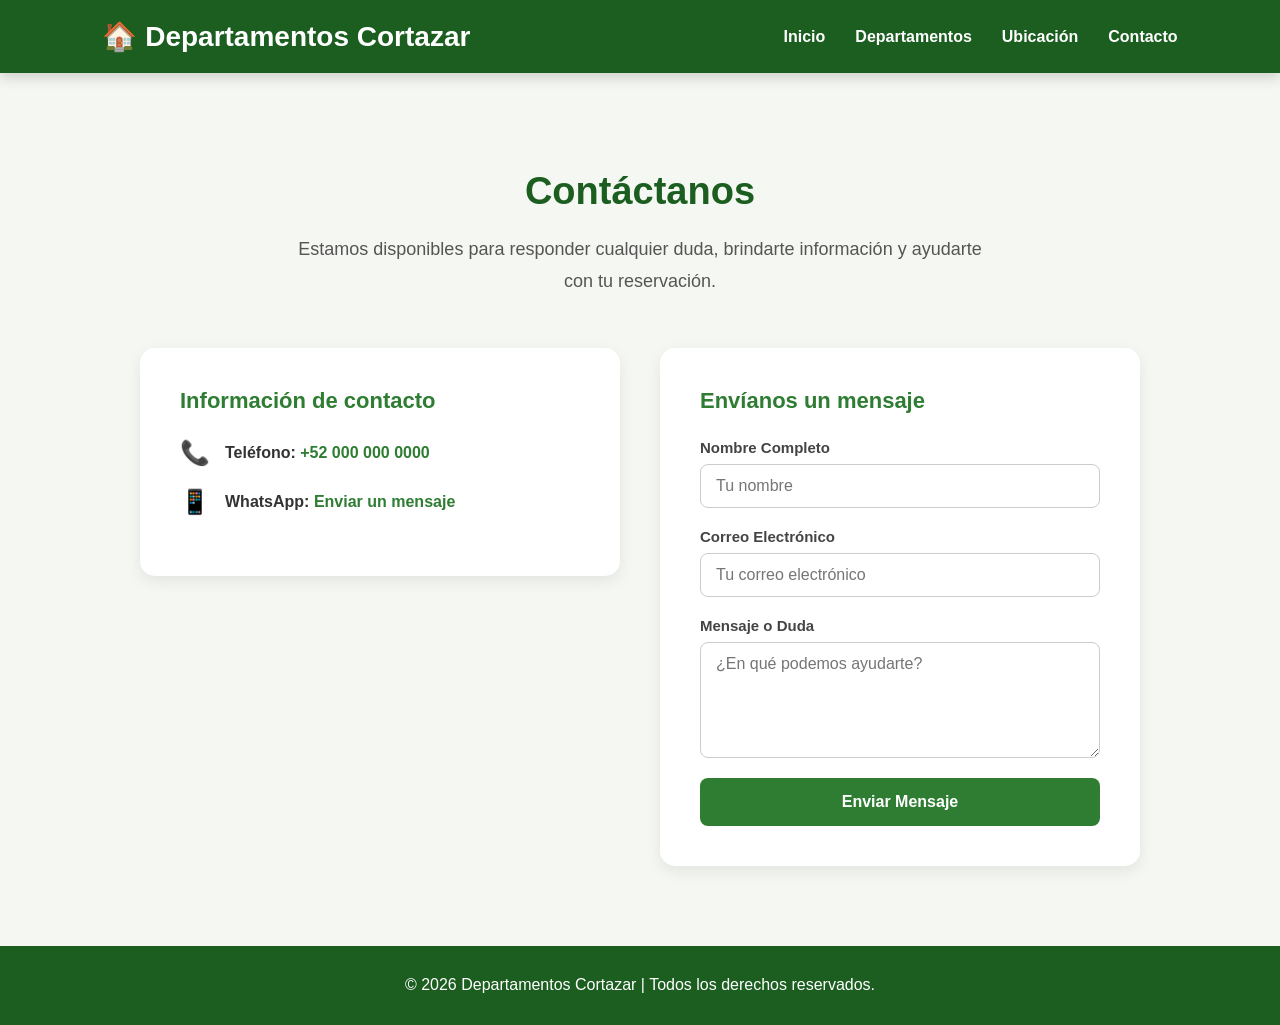
==== contacto.html @ 1f98e978 "first commit" ====
<!DOCTYPE html>
<html lang="es">

<body>
<head>

    <meta charset="UTF-8">
    <meta name="viewport" content="width=device-width, initial-scale=1.0">

    <title>Departamentos Cortazar</title>

    <link rel="icon" type="image/png" href="fotos/favicon.png">

    <link rel="stylesheet" href="estilos.css">

</head>
<header>
    <div class="logo">
        <h1>🏠 Departamentos Cortazar</h1>
    </div>
    <nav>
        <a href="index.html">Inicio</a>
        <a href="departamentos.html">Departamentos</a>
        <a href="ubicacion.html">Ubicación</a>
        <a href="contacto.html">Contacto</a>
    </nav>
</header>

<main>
    <section class="contacto-seccion">
        <h2>Contáctanos</h2>
        <p class="contacto-subtitulo">
            Estamos disponibles para responder cualquier duda, brindarte información y ayudarte con tu reservación.
        </p>

        <div class="contacto-contenedor">
            <div class="info-contacto">
                <h3>Información de contacto</h3>
                <div class="info-item">
                    <span class="icono-contacto">📞</span>
                    <p><strong>Teléfono:</strong> <a href="tel:+520000000000">+52 000 000 0000</a></p>
                </div>
                <div class="info-item">
                    <span class="icono-contacto">📱</span>
                    <p><strong>WhatsApp:</strong> <a href="https://wa.me/520000000000" target="_blank">Enviar un mensaje</a></p>
                </div>
            </div>

            <div class="formulario-contacto">
                <h3>Envíanos un mensaje</h3>
                <form action="#">
                    <div class="grupo-campo">
                        <label for="nombre">Nombre Completo</label>
                        <input type="text" id="nombre" placeholder="Tu nombre" required>
                    </div>
                    <div class="grupo-campo">
                        <label for="correo">Correo Electrónico</label>
                        <input type="email" id="correo" placeholder="Tu correo electrónico" required>
                    </div>
                    <div class="grupo-campo">
                        <label for="mensaje">Mensaje o Duda</label>
                        <textarea id="mensaje" rows="5" placeholder="¿En qué podemos ayudarte?" required></textarea>
                    </div>
                    <button type="submit" class="boton-enviar">Enviar Mensaje</button>
                </form>
            </div>
        </div>
    </section>
</main>

<footer>
    <p>© 2026 Departamentos Cortazar | Todos los derechos reservados.</p>
</footer>

</body>
</html>
---- estilos.css ----
/*====================================
        VARIABLES GENERALES
====================================*/

:root{

    --verde:#2E7D32;
    --verde-oscuro:#1B5E20;
    --verde-claro:#81C784;

    --blanco:#ffffff;
    --gris:#f5f7f2;
    --gris-texto:#555;
    --negro:#222;

    --radio:18px;

    --sombra:0 12px 30px rgba(0,0,0,.12);

    --transicion:.35s ease;

}

*{
    margin:0;
    padding:0;
    box-sizing:border-box;
    font-family:"Segoe UI", Arial, sans-serif;
}

html{
    scroll-behavior:smooth;
}

body{
    background:#F5F7F2;
    color:#333;
}

main{
    margin-top:90px;
}

section{
    padding:80px 10%;
}

h2{
    color:#1B5E20;
    font-size:38px;
    margin-bottom:20px;
}

p{
    line-height:1.8;
}

/* ==========================
   ENCABEZADO
========================== */

header{

    width:100%;
    background:#1B5E20;

    display:flex;
    justify-content:space-between;
    align-items:center;

    padding:20px 8%;

    position:fixed;
    top:0;
    left:0;

    z-index:1000;

    box-shadow:0 5px 12px rgba(0,0,0,.15);

}

.logo h1{

    color:white;
    font-size:28px;

}

nav{

    display:flex;
    gap:30px;

}

nav a{

    color:white;
    text-decoration:none;
    font-weight:bold;
    transition:.3s;

}

nav a:hover{

    color:#A5D6A7;

}

/* ==========================
        UBICACIÓN
========================== */

.ubicacion{

    text-align:center;
    background:white;

}

.ubicacion p{

    max-width:850px;
    margin:20px auto 40px;
    font-size:18px;

}

/* ==========================
            MAPA
========================== */

.mapa{

    width:100%;
    max-width:1000px;

    margin:auto;

    border-radius:15px;

    overflow:hidden;

    box-shadow:0 8px 20px rgba(0,0,0,.15);

}

.mapa iframe{

    width:100%;
    height:500px;
    border:none;

}

/* ==========================
      LUGARES CERCANOS
========================== */

.beneficios{

    background:#F5F7F2;

}

.beneficios h2{

    text-align:center;
    margin-bottom:50px;

}

.contenedor{

    display:grid;

    grid-template-columns:repeat(auto-fit,minmax(250px,1fr));

    gap:30px;

}

.tarjeta{

    background:white;

    padding:35px;

    border-radius:15px;

    text-align:center;

    box-shadow:0 5px 15px rgba(0,0,0,.10);

    transition:.3s;

}

.tarjeta:hover{

    transform:translateY(-8px);

}

.icono{

    display:block;

    font-size:50px;

    margin-bottom:20px;

}

.tarjeta h3{

    color:#2E7D32;

    margin-bottom:15px;

}

.tarjeta p{

    color:#555;

}

/* ==========================
        CÓMO LLEGAR
========================== */

.historia{

    background:white;

    text-align:center;

}

.historia p{

    max-width:850px;

    margin:auto;

    font-size:18px;

}

/* ==========================
          FOOTER
========================== */

footer{

    background:#1B5E20;

    color:white;

    text-align:center;

    padding:25px;

}

/* ==========================
        RESPONSIVE
========================== */

@media (max-width:900px){

    header{

        flex-direction:column;

        gap:15px;

        padding:15px;

    }

    nav{

        flex-wrap:wrap;

        justify-content:center;

        gap:15px;

    }

    section{

        padding:60px 6%;

    }

    h2{

        font-size:30px;

    }

    .mapa iframe{

        height:350px;

    }

    .contenedor{

        grid-template-columns:1fr;

    }

}
/*=========================
    INFORMACIÓN UBICACIÓN
=========================*/

.informacion-ubicacion{

    margin-top:40px;

    background:white;

    padding:35px;

    border-radius:15px;

    text-align:center;

    box-shadow:var(--sombra);

}

.informacion-ubicacion h3{

    color:var(--verde-oscuro);

    margin-bottom:15px;

}

.informacion-ubicacion p{

    margin-bottom:25px;

}
/*=========================
      BOTÓN DEL MAPA
=========================*/

.boton-mapa{

    margin-top:30px;

    text-align:center;

}

.boton-mapa .boton{

    display:inline-block;

    background:#2E7D32;

    color:white;

    text-decoration:none;

    padding:15px 35px;

    border-radius:10px;

    font-size:18px;

    font-weight:bold;

    transition:.3s;

}

.boton-mapa .boton:hover{

    background:#1B5E20;

    transform:translateY(-3px);

}

/* ==========================
        PÁGINA DE CONTACTO
========================== */

.contacto-seccion {
    background: #F5F7F2;
    text-align: center;
}

.contacto-subtitulo {
    max-width: 700px;
    margin: 0 auto 50px;
    font-size: 18px;
    color: #555;
}

.contacto-contenedor {
    display: flex;
    gap: 40px;
    max-width: 1000px;
    margin: 0 auto;
    text-align: left;
    align-items: flex-start;
}

/* Tarjeta de información */
.info-contacto, .formulario-contacto {
    background: white;
    padding: 40px;
    border-radius: 15px;
    box-shadow: 0 5px 15px rgba(0,0,0,.08);
    flex: 1;
}

.info-contacto h3, .formulario-contacto h3 {
    color: #2E7D32;
    margin-bottom: 25px;
    font-size: 22px;
}

.info-item {
    display: flex;
    align-items: center;
    gap: 15px;
    margin-bottom: 20px;
}

.icono-contacto {
    font-size: 24px;
}

.info-item a {
    color: #2E7D32;
    text-decoration: none;
    font-weight: bold;
}

.info-item a:hover {
    text-decoration: underline;
}

/* Formulario */
.grupo-campo {
    margin-bottom: 20px;
    display: flex;
    flex-direction: column;
    gap: 8px;
}

.grupo-campo label {
    font-weight: 600;
    color: #444;
    font-size: 15px;
}

.grupo-campo input, .grupo-campo textarea {
    width: 100%;
    padding: 12px 15px;
    border: 1px solid #ccc;
    border-radius: 8px;
    font-size: 16px;
    font-family: inherit;
    transition: .3s;
}

.grupo-campo input:focus, .grupo-campo textarea:focus {
    border-color: #2E7D32;
    outline: none;
    box-shadow: 0 0 0 3px rgba(46, 125, 50, 0.15);
}

.boton-enviar {
    background: #2E7D32;
    color: white;
    border: none;
    padding: 15px 30px;
    font-size: 16px;
    font-weight: bold;
    border-radius: 8px;
    cursor: pointer;
    width: 100%;
    transition: .3s;
}

.boton-enviar:hover {
    background: #1B5E20;
    transform: translateY(-2px);
}

/* Adaptación responsiva adicional */
@media (max-width: 768px) {
    .contacto-contenedor {
        flex-direction: column;
    }
    .info-contacto, .formulario-contacto {
        width: 100%;
        padding: 30px 20px;
    }
}

/*=========================================
        DEPARTAMENTOS
=========================================*/

.titulo-departamentos{

    padding:140px 10% 70px;

    text-align:center;

}

.titulo-departamentos h2{

    font-size:52px;

    color:#1B5E20;

    margin-bottom:20px;

}

.titulo-departamentos p{

    max-width:750px;

    margin:auto;

    color:#555;

    font-size:20px;

    line-height:1.8;

}

/*=========================================
            GRID
=========================================*/

.departamentos-grid{

    width:90%;

    margin:auto;

    display:grid;

    grid-template-columns:repeat(auto-fit,minmax(450px,1fr));

    gap:45px;

    padding-bottom:100px;

}

/*=========================================
            TARJETAS
=========================================*/

.card{

    background:white;

    border-radius:20px;

    overflow:hidden;

    box-shadow:0 10px 25px rgba(0,0,0,.10);

    transition:.35s ease;

}

.card:hover{

    transform:translateY(-5px);

    box-shadow:0 20px 40px rgba(0,0,0,.15);

}

.card img{

    width:100%;

    height:380px;

    object-fit:cover;

    object-position: center;

    display:block;

}

.info{

    padding:30px;

}

.info h3{

    color:#1B5E20;

    font-size:30px;

    margin-bottom:15px;

}

.info p{

    color:#666;

    line-height:1.7;

    margin-bottom:30px;

}

/*=========================================
            BOTÓN
=========================================*/

.btn{

    display:inline-block;

    background:#2E7D32;

    color:white;

    text-decoration:none;

    padding:15px 35px;

    border-radius:10px;

    transition:.3s;

}

.btn:hover{

    background:#1B5E20;

}

/*=========================================
        RESPONSIVE
=========================================*/

@media(max-width:900px){

.departamentos-grid{

    grid-template-columns:1fr;

}

.titulo-departamentos h2{

    font-size:38px;

}

.card img{

    height:260px;

}

}

/*====================================
      DEPARTAMENTO INDIVIDUAL
====================================*/

.titulo-departamento{

    padding:140px 10% 60px;

    text-align:center;

}

.titulo-departamento h2{

    font-size:50px;

    color:#1B5E20;

    margin-bottom:20px;

}

.titulo-departamento p{

    font-size:20px;

    color:#666;

}

/*====================================
          GALERÍA
====================================*/

.galeria{

    width:90%;

    margin:auto;

    display:grid;

    grid-template-columns:repeat(auto-fit,minmax(300px,1fr));

    gap:20px;

}

.galeria img{

    width:100%;

    height:260px;

    object-fit:cover;

    border-radius:15px;

    transition:.3s;

    cursor:pointer;

    box-shadow:0 5px 15px rgba(0,0,0,.12);

}

.galeria img:hover{

    transform:scale(1.03);

}

/*====================================
        DESCRIPCIÓN
====================================*/

.descripcion{

    width:80%;

    margin:80px auto;

    text-align:center;

}

.descripcion h2{

    color:#1B5E20;

    margin-bottom:25px;

}

.descripcion p{

    font-size:19px;

    line-height:1.9;

    color:#555;

}

/*====================================
        BOTÓN REGRESAR
====================================*/

.volver{

    text-align:center;

    margin:60px 0 80px;

}

.btn-volver{

    display:inline-block;

    background:#1B5E20;

    color:white;

    text-decoration:none;

    padding:15px 35px;

    border-radius:10px;

    font-size:18px;

    font-weight:bold;

    transition:.3s;

}

.btn-volver:hover{

    background:#2E7D32;

    transform:translateY(-3px);

}

/*====================================
        GALERÍA PROFESIONAL
====================================*/

.galeria{

    width:90%;

    margin:60px auto;

    display:grid;

    grid-template-columns:repeat(auto-fit,minmax(280px,1fr));

    gap:25px;

}

.galeria a{

    overflow:hidden;

    border-radius:18px;

    display:block;

    box-shadow:0 10px 25px rgba(0,0,0,.15);

}

.galeria img{

    width:100%;

    height:280px;

    object-fit:cover;

    display:block;

    transition:.45s;

}

.galeria a:hover img{

    transform:scale(1.08);

}

/*==============================
        TOUR VIRTUAL
===============================*/

.tour-virtual{

    width:90%;
    max-width:900px;
    margin:60px auto;
    text-align:center;
    padding:40px;

    background:#ffffff;

    border-radius:20px;

    box-shadow:0 10px 25px rgba(0,0,0,.12);

}

.btn-tour{

    display:inline-block;

    margin-top:20px;

    padding:15px 35px;

    background:#2E7D32;

    color:white;

    text-decoration:none;

    font-size:18px;

    font-weight:bold;

    border-radius:50px;

    transition:.3s;

}

.btn-tour:hover{

    background:#1B5E20;

    transform:translateY(-4px);

    box-shadow:0 12px 20px rgba(0,0,0,.2);

}
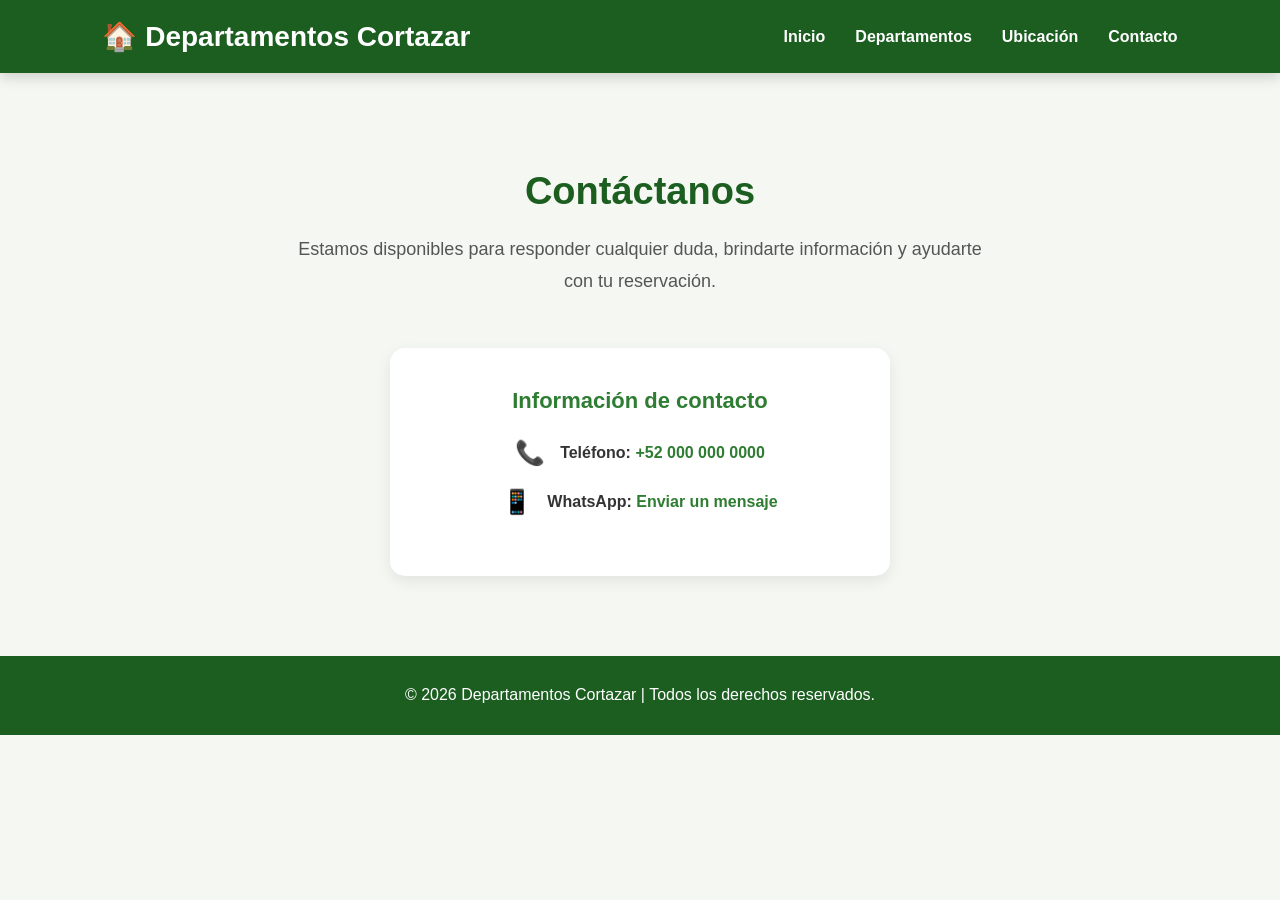
==== commit 2bd2b5c1: "actualización de estilos y contenido en las páginas de contacto y departamentos" ====
--- a/contacto.html
+++ b/contacto.html
@@ -1,76 +1,108 @@
 <!DOCTYPE html>
 <html lang="es">
 
-<body>
 <head>
 
     <meta charset="UTF-8">
     <meta name="viewport" content="width=device-width, initial-scale=1.0">
-
-    <title>Departamentos Cortazar</title>
-
+    <title>Contacto | Departamentos Cortazar</title>
     <link rel="icon" type="image/png" href="fotos/favicon.png">
-
     <link rel="stylesheet" href="estilos.css">
 
 </head>
-<header>
-    <div class="logo">
-        <h1>🏠 Departamentos Cortazar</h1>
-    </div>
-    <nav>
-        <a href="index.html">Inicio</a>
-        <a href="departamentos.html">Departamentos</a>
-        <a href="ubicacion.html">Ubicación</a>
-        <a href="contacto.html">Contacto</a>
-    </nav>
-</header>
 
-<main>
-    <section class="contacto-seccion">
-        <h2>Contáctanos</h2>
-        <p class="contacto-subtitulo">
-            Estamos disponibles para responder cualquier duda, brindarte información y ayudarte con tu reservación.
+<body>
+
+    <!--=========================
+            ENCABEZADO
+    ==========================-->
+
+    <header>
+
+        <div class="logo">
+            <h1>🏠 Departamentos Cortazar</h1>
+        </div>
+
+        <nav>
+
+            <a href="index.html">Inicio</a>
+            <a href="departamentos.html">Departamentos</a>
+            <a href="ubicacion.html">Ubicación</a>
+            <a href="contacto.html">Contacto</a>
+
+        </nav>
+
+    </header>
+
+    <!--=========================
+            CONTENIDO
+    ==========================-->
+
+    <main>
+
+        <section class="contacto-seccion">
+
+            <h2>Contáctanos</h2>
+
+            <p class="contacto-subtitulo">
+                Estamos disponibles para responder cualquier duda,
+                brindarte información y ayudarte con tu reservación.
+            </p>
+
+            <div class="contacto-contenedor">
+
+                <div class="info-contacto">
+
+                    <h3>Información de contacto</h3>
+
+                    <div class="info-item">
+
+                        <span class="icono-contacto">📞</span>
+
+                        <p>
+                            <strong>Teléfono:</strong>
+                            <a href="tel:+520000000000">
+                                +52 000 000 0000
+                            </a>
+                        </p>
+
+                    </div>
+
+                    <div class="info-item">
+
+                        <span class="icono-contacto">📱</span>
+
+                        <p>
+                            <strong>WhatsApp:</strong>
+
+                            <a href="https://wa.me/520000000000" target="_blank">
+                                Enviar un mensaje
+                            </a>
+
+                        </p>
+
+                    </div>
+
+                </div>
+
+            </div>
+
+        </section>
+
+    </main>
+
+    <!--=========================
+            PIE DE PÁGINA
+    ==========================-->
+
+    <footer>
+
+        <p>
+            &copy; 2026 Departamentos Cortazar | Todos los derechos reservados.
         </p>
 
-        <div class="contacto-contenedor">
-            <div class="info-contacto">
-                <h3>Información de contacto</h3>
-                <div class="info-item">
-                    <span class="icono-contacto">📞</span>
-                    <p><strong>Teléfono:</strong> <a href="tel:+520000000000">+52 000 000 0000</a></p>
-                </div>
-                <div class="info-item">
-                    <span class="icono-contacto">📱</span>
-                    <p><strong>WhatsApp:</strong> <a href="https://wa.me/520000000000" target="_blank">Enviar un mensaje</a></p>
-                </div>
-            </div>
-
-            <div class="formulario-contacto">
-                <h3>Envíanos un mensaje</h3>
-                <form action="#">
-                    <div class="grupo-campo">
-                        <label for="nombre">Nombre Completo</label>
-                        <input type="text" id="nombre" placeholder="Tu nombre" required>
-                    </div>
-                    <div class="grupo-campo">
-                        <label for="correo">Correo Electrónico</label>
-                        <input type="email" id="correo" placeholder="Tu correo electrónico" required>
-                    </div>
-                    <div class="grupo-campo">
-                        <label for="mensaje">Mensaje o Duda</label>
-                        <textarea id="mensaje" rows="5" placeholder="¿En qué podemos ayudarte?" required></textarea>
-                    </div>
-                    <button type="submit" class="boton-enviar">Enviar Mensaje</button>
-                </form>
-            </div>
-        </div>
-    </section>
-</main>
-
-<footer>
-    <p>© 2026 Departamentos Cortazar | Todos los derechos reservados.</p>
-</footer>
+    </footer>
 
 </body>
+
 </html>
--- a/estilos.css
+++ b/estilos.css
@@ -114,7 +114,6 @@
 ========================== */
 
 .ubicacion{
-
     text-align:center;
     background:white;
 
@@ -408,17 +407,8 @@
     color: #555;
 }
 
-.contacto-contenedor {
-    display: flex;
-    gap: 40px;
-    max-width: 1000px;
-    margin: 0 auto;
-    text-align: left;
-    align-items: flex-start;
-}
-
 /* Tarjeta de información */
-.info-contacto, .formulario-contacto {
+.formulario-contacto {
     background: white;
     padding: 40px;
     border-radius: 15px;
@@ -432,11 +422,20 @@
     font-size: 22px;
 }
 
-.info-item {
-    display: flex;
-    align-items: center;
-    gap: 15px;
-    margin-bottom: 20px;
+.info-item{
+
+    display:flex;
+
+    justify-content:center;
+
+    align-items:center;
+
+    gap:15px;
+
+    margin:20px 0;
+
+    text-align:center;
+
 }
 
 .icono-contacto {
@@ -503,10 +502,10 @@
 
 /* Adaptación responsiva adicional */
 @media (max-width: 768px) {
-    .contacto-contenedor {
+    
         flex-direction: column;
     }
-    .info-contacto, .formulario-contacto {
+    .formulario-contacto {
         width: 100%;
         padding: 30px 20px;
     }
@@ -936,4 +935,251 @@
 
     box-shadow:0 12px 20px rgba(0,0,0,.2);
 
+}
+
+/*=========================
+      MODAL RENTADO
+=========================*/
+
+.modal-rentado{
+
+position:fixed;
+top:0;
+left:0;
+width:100%;
+height:100%;
+background:rgba(0,0,0,.75);
+
+display:flex;
+justify-content:center;
+align-items:center;
+
+z-index:9999;
+
+}
+
+.modal-contenido{
+
+background:white;
+padding:35px;
+max-width:500px;
+width:90%;
+border-radius:15px;
+text-align:center;
+box-shadow:0 10px 30px rgba(0,0,0,.3);
+
+}
+
+.modal-contenido h2{
+
+color:#c62828;
+margin-bottom:15px;
+
+}
+
+.modal-contenido p{
+
+line-height:1.7;
+
+}
+
+.modal-botones{
+
+margin-top:25px;
+
+display:flex;
+justify-content:center;
+gap:15px;
+flex-wrap:wrap;
+
+}
+
+.btn-modal{
+
+background:#1B5E20;
+color:white;
+padding:12px 22px;
+border:none;
+border-radius:8px;
+cursor:pointer;
+font-size:16px;
+
+}
+
+.btn-modal:hover{
+
+background:#2E7D32;
+
+}
+
+.btn-modal-secundario{
+
+background:#757575;
+color:white;
+padding:12px 22px;
+border-radius:8px;
+text-decoration:none;
+
+}
+
+.btn-modal-secundario:hover{
+
+background:#616161;
+
+}
+
+/*=========================
+    ESTADO DEL DEPARTAMENTO
+=========================*/
+
+.card{
+
+    position: relative;
+
+}
+
+.estado{
+
+    position:absolute;
+
+    top:15px;
+
+    right:15px;
+
+    background:#c62828;
+
+    color:white;
+
+    padding:8px 15px;
+
+    border-radius:20px;
+
+    font-weight:bold;
+
+    font-size:14px;
+
+    z-index:10;
+
+    box-shadow:0 5px 15px rgba(0,0,0,.3);
+
+}
+
+.no-disponible img{
+
+    filter:brightness(75%);
+
+}
+
+.no-disponible{
+
+    transition:.3s;
+
+}
+
+.no-disponible:hover{
+
+    transform:translateY(-5px);
+
+}
+
+.contacto-contenedor{
+
+    display:flex;
+
+    justify-content:center;
+
+    align-items:center;
+
+    max-width:1000px;
+
+    margin:0 auto;
+
+    gap:40px;
+
+    text-align:center;
+
+}
+
+.info-contacto{
+
+    background:white;
+
+    padding:40px;
+
+    border-radius:15px;
+
+    box-shadow:0 5px 15px rgba(0,0,0,.08);
+
+    max-width:500px;
+
+    width:100%;
+
+    margin:auto;
+
+    text-align:center;
+
+}
+
+/*=========================
+      ANIMACIÓN GENERAL
+=========================*/
+
+section{
+
+    animation: aparecer .8s ease;
+
+}
+
+@keyframes aparecer{
+
+    from{
+
+        opacity:0;
+        transform:translateY(20px);
+
+    }
+
+    to{
+
+        opacity:1;
+        transform:translateY(0);
+
+    }
+
+}
+
+/*=========================
+    DEPARTAMENTO DISPONIBLE
+=========================*/
+
+.estado-disponible{
+
+    position:absolute;
+
+    top:15px;
+
+    right:15px;
+
+    background:#2E7D32;
+
+    color:white;
+
+    padding:8px 15px;
+
+    border-radius:20px;
+
+    font-weight:bold;
+
+    font-size:14px;
+
+    z-index:10;
+
+    box-shadow:0 5px 15px rgba(0,0,0,.3);
+
+}
+
+.disponible img{
+
+    filter:brightness(100%);
+
 }
